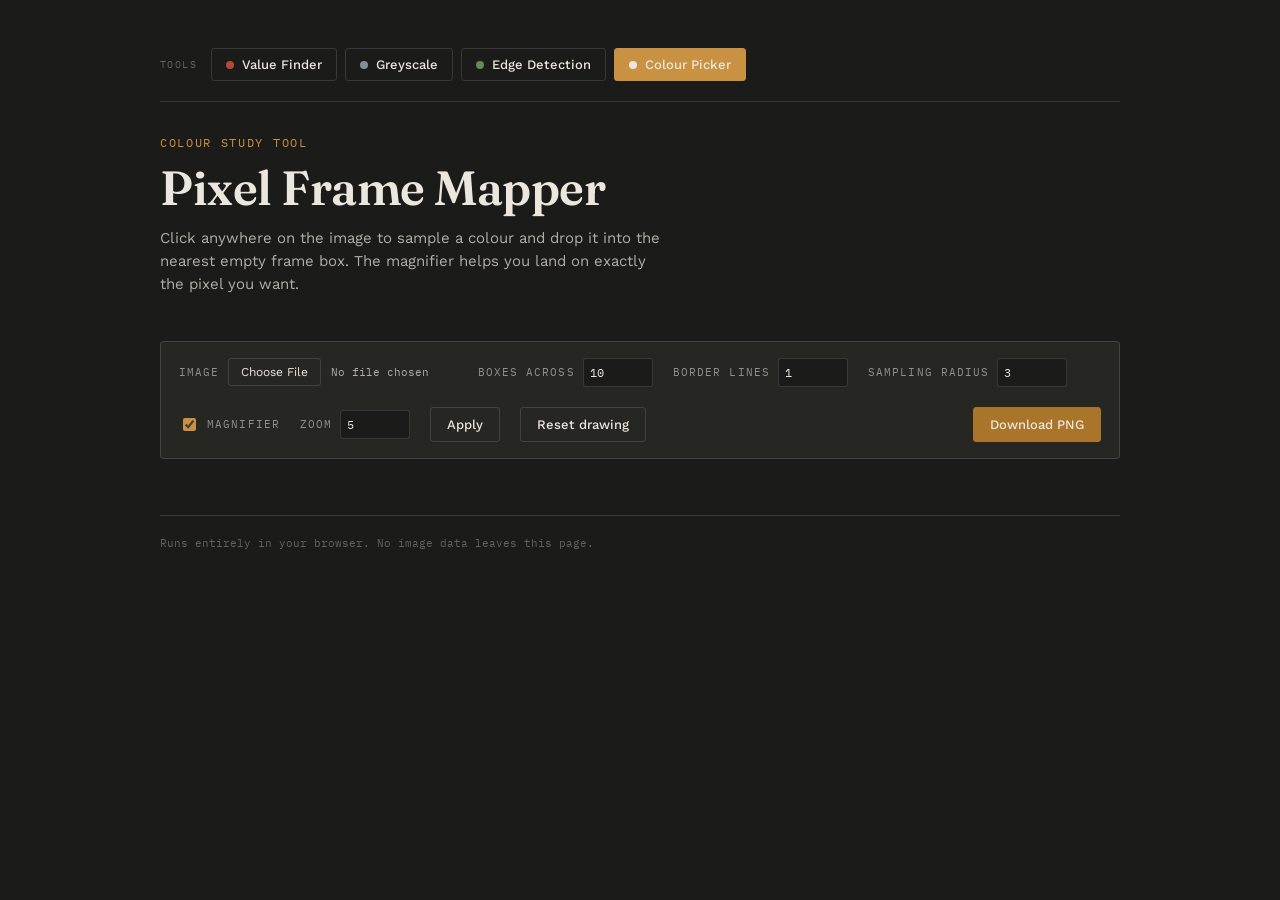
==== ColorPicker/Index.html @ 9104c380 "Website" ====
<!DOCTYPE html>
<html lang="en">
<head>
<meta charset="UTF-8">
<meta name="viewport" content="width=device-width, initial-scale=1.0">
<title>Pixel Frame Mapper</title>
<link rel="stylesheet" href="../assets/global.css">
</head>
<body class="tool-colour">
<div class="wrap">

  <nav class="tool-nav">
    <span class="nav-label">Tools</span>
    <a class="tool-btn tool-btn--value" href="../ValueFinder/Index.html">Value Finder</a>
    <a class="tool-btn tool-btn--grey" href="../GreyScale/Index.html">Greyscale</a>
    <a class="tool-btn tool-btn--edge" href="../EdgeDetect/Index.html">Edge Detection</a>
    <a class="tool-btn tool-btn--colour" href="Index.html" aria-current="page">Colour Picker</a>
  </nav>

  <header>
    <p class="eyebrow">Colour study tool</p>
    <h1>Pixel Frame Mapper</h1>
    <p>Click anywhere on the image to sample a colour and drop it into the nearest empty frame box. The magnifier helps you land on exactly the pixel you want.</p>
  </header>

  <section>

    <div class="controls">

      <label>
        Image
        <input type="file" id="imageInput" accept="image/*">
      </label>

      <label>
        Boxes across
        <input type="number" id="boxCount" value="10" min="5">
      </label>

      <label>
        Border lines
        <input type="number" id="borderLines" value="1" min="1">
      </label>

      <label>
        Sampling radius
        <input type="number" id="sampleRadius" value="3" min="0">
      </label>

      <label>
        <input type="checkbox" id="magToggle" checked>
        Magnifier
      </label>

      <label>
        Zoom
        <input type="number" id="magZoom" value="5" min="2" max="40">
      </label>

      <button class="btn" id="applyBtn">Apply</button>
      <button class="reset-btn" id="resetBtn">Reset drawing</button>
      <button class="download-btn" id="saveBtn">Download PNG</button>

    </div>

    <div class="canvas-container hidden" id="canvasCard">
      <div class="cap">Frame map</div>
      <canvas id="canvas"></canvas>
    </div>

  </section>

  <footer>Runs entirely in your browser. No image data leaves this page.</footer>
</div>

<div id="magnifier">
<canvas id="magCanvas" width="110" height="110"></canvas>
<div id="magInfo">
<span id="magSwatch"></span>
<span id="magText">-</span>
</div>
</div>

<script>

const TARGET_WIDTH = 1000;
const BOX_FILL_RATIO = 0.85;

const canvas = document.getElementById("canvas");
const ctx = canvas.getContext("2d");

let state = null;

document
.getElementById("imageInput")
.addEventListener("change", loadImage);

document
.getElementById("applyBtn")
.addEventListener("click", applySettings);

document
.getElementById("resetBtn")
.addEventListener("click", resetProject);

document
.getElementById("saveBtn")
.addEventListener("click", saveCanvas);

function loadImage(e){

    const file = e.target.files[0];
    if(!file) return;

    const img = new Image();

    img.onload = ()=>buildProject(img);

    img.src = URL.createObjectURL(file);
}

function buildProject(sourceImage){

    const boxesAcross =
        parseInt(document.getElementById("boxCount").value, 10) || 40;

    const borderLines =
        parseInt(document.getElementById("borderLines").value, 10) || 2;

    const sampleRadius =
        parseInt(document.getElementById("sampleRadius").value, 10) || 0;

    // Integer box size keeps the image area an exact multiple of the grid.
    const boxSize =
        Math.max(1, Math.round(TARGET_WIDTH / boxesAcross));

    const imageWidth =
        boxSize * boxesAcross;

    const scale =
        imageWidth / sourceImage.width;

    const imageRows =
        Math.max(1, Math.round(sourceImage.height * scale / boxSize));

    const imageHeight =
        boxSize * imageRows;

    const totalCols =
        boxesAcross + borderLines * 2;

    const totalRows =
        imageRows + borderLines * 2;

    const canvasWidth =
        totalCols * boxSize;

    const canvasHeight =
        totalRows * boxSize;

    canvas.width = canvasWidth;
    canvas.height = canvasHeight;

    const imageCanvas =
        document.createElement("canvas");

    imageCanvas.width = imageWidth;
    imageCanvas.height = imageHeight;

    const imageCtx =
        imageCanvas.getContext("2d");

    imageCtx.drawImage(
        sourceImage,
        0,
        0,
        imageWidth,
        imageHeight
    );

    const imageData =
        imageCtx.getImageData(
            0,
            0,
            imageWidth,
            imageHeight
        );

    const imageX =
        borderLines * boxSize;

    const imageY =
        borderLines * boxSize;

    const boxes = [];

    for(let row=0; row<totalRows; row++){

        for(let col=0; col<totalCols; col++){

            const borderBox =
                row < borderLines ||
                row >= totalRows-borderLines ||
                col < borderLines ||
                col >= totalCols-borderLines;

            if(!borderBox) continue;

            boxes.push({

                row,
                col,

                cx:(col+0.5)*boxSize,
                cy:(row+0.5)*boxSize,

                filled:false,
                colour:"#FFFFFF"

            });
        }
    }

    state = {

        sourceImage,
        boxSize,
        borderLines,
        sampleRadius,

        imageWidth,
        imageHeight,

        imageX,
        imageY,

        imageCanvas,
        imageData,

        boxes,

        leaderLines:[]
    };

    document
    .getElementById("canvasCard")
    .classList.remove("hidden");

    render();
}

function render(){

    if(!state) return;

    ctx.clearRect(
        0,
        0,
        canvas.width,
        canvas.height
    );

    ctx.fillStyle="#ece8df";
    ctx.fillRect(
        0,
        0,
        canvas.width,
        canvas.height
    );

    state.boxes.forEach(box=>{

        const size =
            state.boxSize * BOX_FILL_RATIO;

        const x =
            box.cx - size/2;

        const y =
            box.cy - size/2;

        ctx.fillStyle = box.colour;

        ctx.fillRect(
            x,
            y,
            size,
            size
        );

        ctx.strokeStyle="#999";

        ctx.strokeRect(
            x,
            y,
            size,
            size
        );
    });

    ctx.drawImage(
        state.imageCanvas,
        state.imageX,
        state.imageY
    );

    ctx.strokeStyle="rgba(255,255,255,0.85)";
    ctx.lineWidth=1;

    state.leaderLines.forEach(line=>{

        if(line.radius>0){

            ctx.beginPath();
            ctx.arc(
                line.x1,
                line.y1,
                line.radius,
                0,
                Math.PI*2
            );
            ctx.stroke();
        }
    });

    ctx.strokeStyle="white";
    ctx.lineWidth=2;

    state.leaderLines.forEach(line=>{

        ctx.beginPath();

        ctx.moveTo(
            line.x1,
            line.y1
        );

        ctx.lineTo(
            line.x2,
            line.y2
        );

        ctx.stroke();
    });
}

canvas.addEventListener(
"click",
function(event){

    if(!state) return;

    const rect =
        canvas.getBoundingClientRect();

    const x =
        (event.clientX - rect.left) *
        (canvas.width/rect.width);

    const y =
        (event.clientY - rect.top) *
        (canvas.height/rect.height);

    const insideImage =

        x >= state.imageX &&
        x <= state.imageX + state.imageWidth &&
        y >= state.imageY &&
        y <= state.imageY + state.imageHeight;

    if(!insideImage) return;

    state.sampleRadius =
        Math.max(
            0,
            parseInt(
                document.getElementById("sampleRadius").value,
                10
            ) || 0
        );

    const colour =
        sampleArea(
            x-state.imageX,
            y-state.imageY,
            state.sampleRadius
        );

    const box =
        nearestUnfilledBox(x,y);

    if(!box) return;

    box.filled=true;
    box.colour=colour;

    state.leaderLines.push({

        x1:x,
        y1:y,
        x2:box.cx,
        y2:box.cy,
        radius:state.sampleRadius

    });

    render();
});

const magnifier = document.getElementById("magnifier");
const magCanvas = document.getElementById("magCanvas");
const magCtx = magCanvas.getContext("2d");
const magSwatch = document.getElementById("magSwatch");
const magText = document.getElementById("magText");

canvas.addEventListener("mousemove", updateMagnifier);
canvas.addEventListener("mouseleave", hideMagnifier);

let lastMagEvent = null;

["sampleRadius","magZoom","magToggle"].forEach(id=>{

    document
    .getElementById(id)
    .addEventListener("input",()=>{

        if(lastMagEvent) updateMagnifier(lastMagEvent);

    });

});

function canvasPos(event){

    const rect =
        canvas.getBoundingClientRect();

    return {

        x:(event.clientX - rect.left) *
            (canvas.width/rect.width),

        y:(event.clientY - rect.top) *
            (canvas.height/rect.height)

    };
}

function hideMagnifier(){

    magnifier.style.display="none";
}

function updateMagnifier(event){

    lastMagEvent = event;

    if(!state ||
       !document.getElementById("magToggle").checked){

        hideMagnifier();
        return;
    }

    const pos = canvasPos(event);

    const insideImage =

        pos.x >= state.imageX &&
        pos.x <= state.imageX + state.imageWidth &&
        pos.y >= state.imageY &&
        pos.y <= state.imageY + state.imageHeight;

    if(!insideImage){

        hideMagnifier();
        return;
    }

    const zoom =
        Math.max(
            2,
            parseInt(
                document.getElementById("magZoom").value,
                10
            ) || 5
        );

    const radius =
        Math.max(
            0,
            parseInt(
                document.getElementById("sampleRadius").value,
                10
            ) || 0
        );

    // Same pixel the click handler will sample.
    const px =
        Math.round(pos.x - state.imageX);

    const py =
        Math.round(pos.y - state.imageY);

    const size = magCanvas.width;
    const srcSize = size/zoom;

    const sx = px + 0.5 - srcSize/2;
    const sy = py + 0.5 - srcSize/2;

    magCtx.fillStyle="#111";
    magCtx.fillRect(0,0,size,size);

    magCtx.imageSmoothingEnabled=false;

    magCtx.drawImage(
        state.imageCanvas,
        sx,
        sy,
        srcSize,
        srcSize,
        0,
        0,
        size,
        size
    );

    const centre = size/2;

    if(radius>0){

        magCtx.strokeStyle="rgba(255,255,255,0.9)";
        magCtx.lineWidth=1;

        magCtx.beginPath();
        magCtx.arc(
            centre,
            centre,
            radius*zoom,
            0,
            Math.PI*2
        );
        magCtx.stroke();
    }

    magCtx.strokeStyle="#ff0040";
    magCtx.lineWidth=1;

    magCtx.strokeRect(
        centre - zoom/2,
        centre - zoom/2,
        zoom,
        zoom
    );

    const colour =
        sampleArea(
            pos.x - state.imageX,
            pos.y - state.imageY,
            radius
        );

    magSwatch.style.background=colour;
    magText.textContent=`${px},${py} ${colour}`;

    magnifier.style.display="block";

    const offset = 24;

    const left =
        Math.min(
            event.clientX + offset,
            window.innerWidth - magnifier.offsetWidth - 8
        );

    const top =
        Math.min(
            event.clientY + offset,
            window.innerHeight - magnifier.offsetHeight - 8
        );

    magnifier.style.left = Math.max(8,left) + "px";
    magnifier.style.top = Math.max(8,top) + "px";
}

function nearestUnfilledBox(x,y){

    let best=null;
    let bestDist=Infinity;

    state.boxes.forEach(box=>{

        if(box.filled) return;

        const dx=box.cx-x;
        const dy=box.cy-y;

        const d=dx*dx+dy*dy;

        if(d<bestDist){

            bestDist=d;
            best=box;
        }

    });

    return best;
}


function sampleArea(ix,iy,radius){

    const x=Math.round(ix);
    const y=Math.round(iy);

    let r=0;
    let g=0;
    let b=0;
    let count=0;

    for(let dy=-radius; dy<=radius; dy++){

        for(let dx=-radius; dx<=radius; dx++){

            const px =
                Math.max(
                    0,
                    Math.min(
                        state.imageWidth-1,
                        x+dx
                    )
                );

            const py =
                Math.max(
                    0,
                    Math.min(
                        state.imageHeight-1,
                        y+dy
                    )
                );

            const index =
                (py*state.imageWidth+px)*4;

            r += state.imageData.data[index];
            g += state.imageData.data[index+1];
            b += state.imageData.data[index+2];

            count++;
        }
    }

    if(count===0) return "rgb(255,255,255)";

    r=Math.round(r/count);
    g=Math.round(g/count);
    b=Math.round(b/count);

    return `rgb(${r},${g},${b})`;
}

function applySettings(){

    if(!state || !state.sourceImage) return;

    buildProject(state.sourceImage);
}

function resetProject(){

    if(!state) return;

    state.boxes.forEach(box=>{

        box.filled=false;
        box.colour="#FFFFFF";

    });

    state.leaderLines=[];

    render();
}

function saveCanvas(){

    if(!state) return;

    const a=document.createElement("a");

    a.download="pixel-frame.png";
    a.href=canvas.toDataURL("image/png");

    a.click();
}

</script>

</body>
</html>
---- assets/global.css ----
/* Shared design system for all image tools. Each tool lives in its own folder
   and links this file as "../assets/global.css". */

@import url('https://fonts.googleapis.com/css2?family=Fraunces:opsz,wght@9..144,400;9..144,600;9..144,700&family=Work+Sans:wght@400;500;600&family=IBM+Plex+Mono:wght@400;500;600&display=swap');

:root{
  --ink:#201f1c;
  --paper:#ece7de;
  --paper-dim:#ddd6c8;
  --charcoal:#1b1b1a;
  --charcoal-2:#262623;
  --sienna:#8a3324;
  --sienna-bright:#b34a34;
  --slate:#5c6b73;
  --line: rgba(236,231,222,0.14);

  /* one accent per tool */
  --tool-value:#8a3324;
  --tool-value-bright:#b34a34;
  --tool-grey:#5c6b73;
  --tool-grey-bright:#7d909a;
  --tool-edge:#4a6b3f;
  --tool-edge-bright:#638c52;
  --tool-colour:#a8752a;
  --tool-colour-bright:#c99242;

  /* overridden per page so shared components pick up the tool colour */
  --accent:var(--sienna);
  --accent-bright:var(--sienna-bright);

  --mono:'IBM Plex Mono', monospace;
  --serif:'Fraunces', serif;
  --sans:'Work Sans', sans-serif;
}

/* per-page accent, set with <body class="tool-edge"> etc. */
body.tool-value  {--accent:var(--tool-value);  --accent-bright:var(--tool-value-bright);}
body.tool-grey   {--accent:var(--tool-grey);   --accent-bright:var(--tool-grey-bright);}
body.tool-edge   {--accent:var(--tool-edge);   --accent-bright:var(--tool-edge-bright);}
body.tool-colour {--accent:var(--tool-colour); --accent-bright:var(--tool-colour-bright);}

*{box-sizing:border-box;}
html,body{margin:0;padding:0;}

body{
  background:var(--charcoal);
  color:var(--paper);
  font-family:var(--sans);
  min-height:100vh;
  padding:48px 24px 80px;
}

.wrap{max-width:960px;margin:0 auto;}

/* ---------- tool navigation ---------- */

.tool-nav{
  display:flex;
  gap:8px;
  flex-wrap:wrap;
  align-items:center;
  margin-bottom:32px;
  padding-bottom:20px;
  border-bottom:1px solid var(--line);
}

.tool-nav .nav-label{
  font-family:var(--mono);
  font-size:10px;
  letter-spacing:0.14em;
  text-transform:uppercase;
  color:rgba(236,231,222,0.35);
  margin-right:6px;
}

.tool-btn{
  display:inline-flex;
  align-items:center;
  gap:8px;
  font-family:var(--sans);
  font-size:13px;
  font-weight:500;
  text-decoration:none;
  padding:8px 14px;
  border-radius:3px;
  border:1px solid var(--line);
  background:transparent;
  color:var(--paper);
  cursor:pointer;
  transition:all .15s ease;
}

.tool-btn::before{
  content:"";
  width:8px;
  height:8px;
  border-radius:50%;
  background:var(--dot,var(--paper-dim));
}

.tool-btn:hover{
  border-color:var(--dot,var(--accent-bright));
  background:rgba(236,231,222,0.05);
}

.tool-btn[aria-current="page"]{
  background:var(--dot);
  border-color:var(--dot);
  color:var(--paper);
}

.tool-btn[aria-current="page"]::before{background:var(--paper);}

.tool-btn--value {--dot:var(--tool-value-bright);}
.tool-btn--grey  {--dot:var(--tool-grey-bright);}
.tool-btn--edge  {--dot:var(--tool-edge-bright);}
.tool-btn--colour{--dot:var(--tool-colour-bright);}

/* ---------- header ---------- */

header{margin-bottom:36px;}

.eyebrow{
  font-family:var(--mono);
  font-size:12px;
  letter-spacing:0.14em;
  text-transform:uppercase;
  color:var(--accent-bright);
  margin:0 0 10px;
}

h1{
  font-family:var(--serif);
  font-optical-sizing:auto;
  font-weight:600;
  font-size:clamp(32px,5vw,48px);
  line-height:1.05;
  margin:0 0 14px;
  letter-spacing:-0.01em;
}

header p{
  max-width:56ch;
  color:rgba(236,231,222,0.72);
  line-height:1.55;
  font-size:15px;
  margin:0;
}

section{margin-top:44px;}

/* ---------- dropzone ---------- */

.dropzone{
  border:1.5px dashed rgba(236,231,222,0.35);
  border-radius:4px;
  padding:56px 24px;
  text-align:center;
  cursor:pointer;
  transition:border-color .15s ease, background .15s ease;
  background:rgba(236,231,222,0.02);
}

.dropzone:hover,
.dropzone.drag{
  border-color:var(--accent-bright);
  background:rgba(236,231,222,0.06);
}

.dropzone p.big{
  font-family:var(--serif);
  font-size:20px;
  margin:0 0 6px;
}

.dropzone p.small{
  font-size:13px;
  color:rgba(236,231,222,0.5);
  margin:0;
}

.dropzone input[type=file]{display:none;}

/* ---------- controls ---------- */

.controls{
  display:flex;
  align-items:center;
  gap:20px;
  flex-wrap:wrap;
  margin-top:8px;
  padding:16px 18px;
  background:var(--charcoal-2);
  border:1px solid var(--line);
  border-radius:4px;
}

.controls label,
.control-group label{
  display:inline-flex;
  align-items:center;
  gap:8px;
  font-family:var(--mono);
  font-size:11px;
  letter-spacing:0.1em;
  text-transform:uppercase;
  color:rgba(236,231,222,0.55);
}

.control-group{
  display:flex;
  align-items:center;
  gap:12px;
  flex-wrap:wrap;
}

.control-group label{min-width:80px;}

.step-control{display:flex;align-items:center;gap:12px;}

input[type=range]{
  width:180px;
  accent-color:var(--accent-bright);
}

.control-group input[type=range]{width:150px;}

input[type=number],
input[type=text]{
  width:70px;
  padding:6px;
  background:var(--charcoal);
  border:1px solid var(--line);
  border-radius:3px;
  color:var(--paper);
  font-family:var(--mono);
  font-size:12px;
}

input[type=checkbox]{accent-color:var(--accent-bright);}

/* file inputs inside a dropzone stay hidden, standalone ones get styled */
input[type=file]{
  font-family:var(--mono);
  font-size:11px;
  color:rgba(236,231,222,0.7);
  max-width:230px;
}

input[type=file]::file-selector-button{
  font-family:var(--sans);
  font-size:12px;
  padding:6px 12px;
  margin-right:10px;
  border-radius:3px;
  border:1px solid var(--line);
  background:transparent;
  color:var(--paper);
  cursor:pointer;
}

input[type=file]::file-selector-button:hover{border-color:var(--accent-bright);}

.value-display,
.step-count{
  font-family:var(--mono);
  color:var(--paper);
}

.value-display{font-size:12px;min-width:40px;}
.step-count{font-size:20px;min-width:1.4em;}

/* ---------- buttons ---------- */

.btn,
.toggle-btn,
.reset-btn,
.download-btn{
  font-family:var(--sans);
  font-size:13px;
  font-weight:500;
  padding:9px 16px;
  border-radius:3px;
  border:1px solid var(--line);
  background:transparent;
  color:var(--paper);
  cursor:pointer;
  transition:all .15s ease;
}

.btn:hover,
.toggle-btn:hover,
.reset-btn:hover{border-color:rgba(236,231,222,0.5);}

.btn--primary,
.download-btn{
  background:var(--accent);
  border-color:var(--accent);
}

.btn--primary:hover,
.download-btn:hover{background:var(--accent-bright);}

.download-btn{margin-left:auto;}
.download-btn ~ .download-btn{margin-left:0;}

/* ---------- canvases ---------- */

canvas{display:block;}

.canvas-grid,
.canvases{
  display:grid;
  grid-template-columns:1fr 1fr;
  gap:16px;
  margin-top:20px;
}

@media (max-width:640px){
  .canvas-grid,
  .canvases{grid-template-columns:1fr;}
}

.canvas-card,
.canvas-container{
  background:var(--paper);
  border-radius:4px;
  padding:10px;
  margin-top:20px;
}

.canvas-grid .canvas-container,
.canvases .canvas-card{margin-top:0;}

.canvas-card .cap,
.canvas-container .cap{
  font-family:var(--mono);
  font-size:10px;
  letter-spacing:0.1em;
  text-transform:uppercase;
  color:var(--ink);
  opacity:0.55;
  padding:4px 4px 8px;
}

.canvas-card canvas,
.canvas-container canvas{
  width:100%;
  height:auto;
  border-radius:2px;
  background:#000;
}

/* ---------- value finder specifics ---------- */

.wedge{
  margin-top:32px;
  border:1px solid var(--line);
  border-radius:2px;
  overflow:hidden;
}

.wedge-label{
  font-family:var(--mono);
  font-size:10px;
  letter-spacing:0.12em;
  text-transform:uppercase;
  color:rgba(236,231,222,0.45);
  padding:8px 12px;
  border-bottom:1px solid var(--line);
}

.wedge-strip{display:flex;height:44px;}

.wedge-strip div{
  flex:1;
  display:flex;
  align-items:flex-end;
  justify-content:center;
  font-family:var(--mono);
  font-size:10px;
  padding-bottom:4px;
}

.cap-row{
  display:flex;
  justify-content:space-between;
  align-items:baseline;
  margin-bottom:12px;
}

.cap-row h2{
  font-family:var(--serif);
  font-size:18px;
  font-weight:600;
  margin:0;
}

.cap-row span{
  font-family:var(--mono);
  font-size:11px;
  color:rgba(236,231,222,0.45);
}

.swatches{
  display:flex;
  border:1px solid var(--line);
  border-radius:3px;
  overflow:hidden;
}

.swatch{
  flex:1;
  min-width:0;
  padding:14px 8px 10px;
  text-align:center;
  border-right:1px solid rgba(0,0,0,0.15);
}

.swatch:last-child{border-right:none;}

.swatch .pct{
  font-family:var(--mono);
  font-size:13px;
  font-weight:600;
  display:block;
}

.swatch .hex{
  font-family:var(--mono);
  font-size:9px;
  display:block;
  margin-top:2px;
  opacity:0.65;
}

.hist-wrap{margin-top:36px;}

#histCanvas{
  width:100%;
  height:120px;
  background:var(--charcoal-2);
  border:1px solid var(--line);
  border-radius:4px;
}

/* ---------- colour picker magnifier ---------- */

#magnifier{
  position:fixed;
  display:none;
  pointer-events:none;
  z-index:1000;
}

#magCanvas{
  border:2px solid var(--paper);
  border-radius:50%;
  background:#111;
  box-shadow:0 0 12px rgba(0,0,0,0.8);
}

#magInfo{
  display:flex;
  align-items:center;
  gap:6px;
  justify-content:center;
  margin-top:4px;
  padding:2px 6px;
  background:rgba(0,0,0,0.75);
  border-radius:4px;
  font-family:var(--mono);
  font-size:12px;
}

#magSwatch{
  width:12px;
  height:12px;
  border:1px solid var(--paper);
  display:inline-block;
}

/* ---------- footer / utilities ---------- */

footer{
  margin-top:56px;
  padding-top:20px;
  border-top:1px solid var(--line);
  font-family:var(--mono);
  font-size:11px;
  color:rgba(236,231,222,0.35);
}

.hidden{display:none !important;}
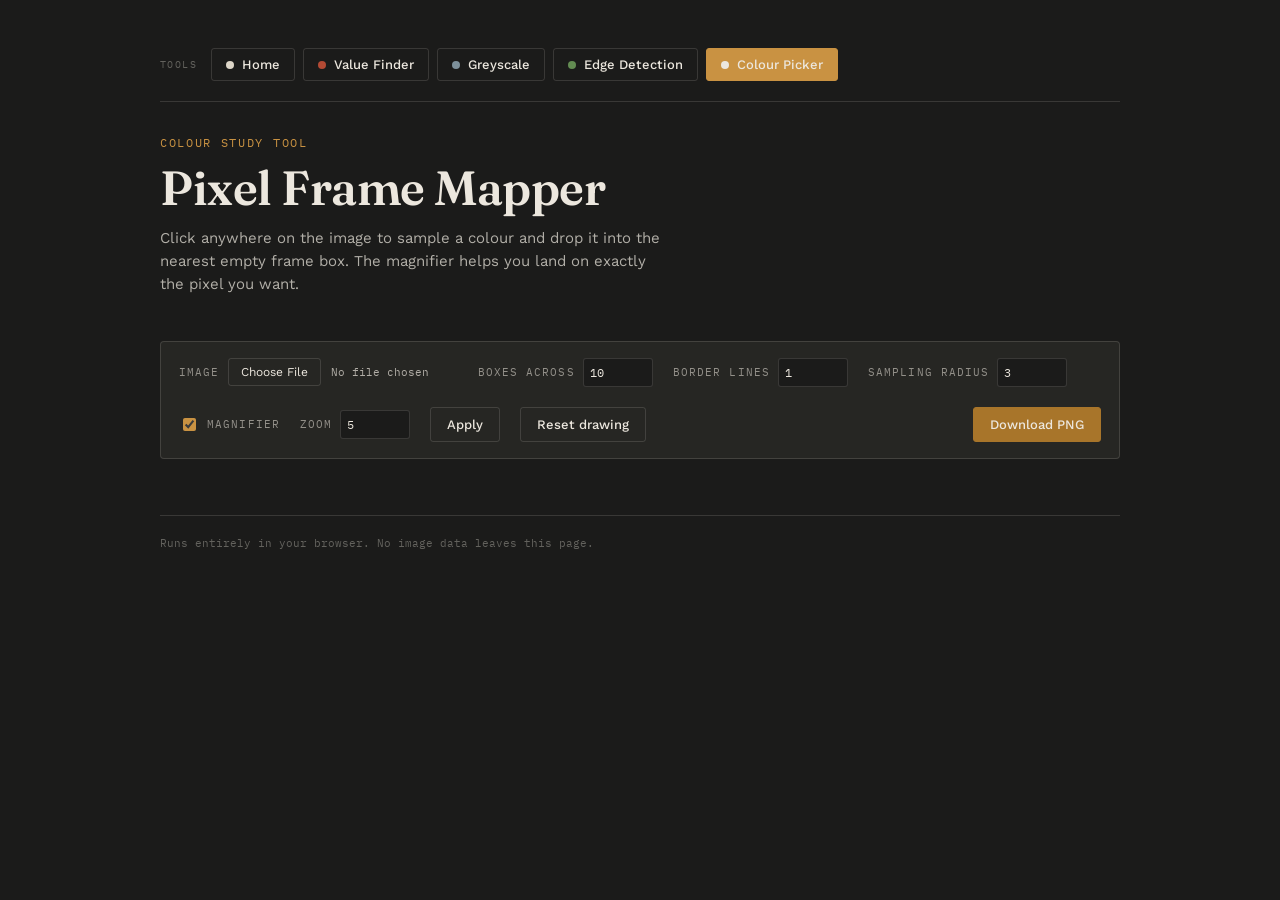
==== commit bb195b5f: "Home added" ====
--- a/ColorPicker/Index.html
+++ b/ColorPicker/Index.html
@@ -11,6 +11,7 @@
 
   <nav class="tool-nav">
     <span class="nav-label">Tools</span>
+    <a class="tool-btn tool-btn--home" href="../Index.html">Home</a>
     <a class="tool-btn tool-btn--value" href="../ValueFinder/Index.html">Value Finder</a>
     <a class="tool-btn tool-btn--grey" href="../GreyScale/Index.html">Greyscale</a>
     <a class="tool-btn tool-btn--edge" href="../EdgeDetect/Index.html">Edge Detection</a>
--- a/assets/global.css
+++ b/assets/global.css
@@ -115,6 +115,73 @@
 .tool-btn--grey  {--dot:var(--tool-grey-bright);}
 .tool-btn--edge  {--dot:var(--tool-edge-bright);}
 .tool-btn--colour{--dot:var(--tool-colour-bright);}
+.tool-btn--home  {--dot:var(--paper-dim);}
+
+/* ---------- landing page cards ---------- */
+
+.tool-grid{
+  display:grid;
+  grid-template-columns:repeat(auto-fit,minmax(280px,1fr));
+  gap:16px;
+}
+
+.tool-card{
+  display:flex;
+  flex-direction:column;
+  gap:8px;
+  padding:22px 22px 20px;
+  text-decoration:none;
+  color:var(--paper);
+  background:var(--charcoal-2);
+  border:1px solid var(--line);
+  border-left:3px solid var(--dot,var(--accent-bright));
+  border-radius:4px;
+  transition:transform .15s ease, border-color .15s ease, background .15s ease;
+}
+
+.tool-card:hover{
+  transform:translateY(-2px);
+  background:#2c2c28;
+  border-color:var(--dot,var(--accent-bright));
+}
+
+.tool-card__tag{
+  font-family:var(--mono);
+  font-size:10px;
+  letter-spacing:0.14em;
+  text-transform:uppercase;
+  color:var(--dot,var(--accent-bright));
+}
+
+.tool-card h2{
+  font-family:var(--serif);
+  font-size:22px;
+  font-weight:600;
+  margin:0;
+}
+
+.tool-card p{
+  margin:0;
+  font-size:14px;
+  line-height:1.5;
+  color:rgba(236,231,222,0.68);
+}
+
+.tool-card__go{
+  margin-top:8px;
+  font-family:var(--mono);
+  font-size:11px;
+  letter-spacing:0.1em;
+  text-transform:uppercase;
+  color:rgba(236,231,222,0.45);
+}
+
+.tool-card:hover .tool-card__go{color:var(--paper);}
+
+.tool-card--value {--dot:var(--tool-value-bright);}
+.tool-card--grey  {--dot:var(--tool-grey-bright);}
+.tool-card--edge  {--dot:var(--tool-edge-bright);}
+.tool-card--colour{--dot:var(--tool-colour-bright);}
 
 /* ---------- header ---------- */
 
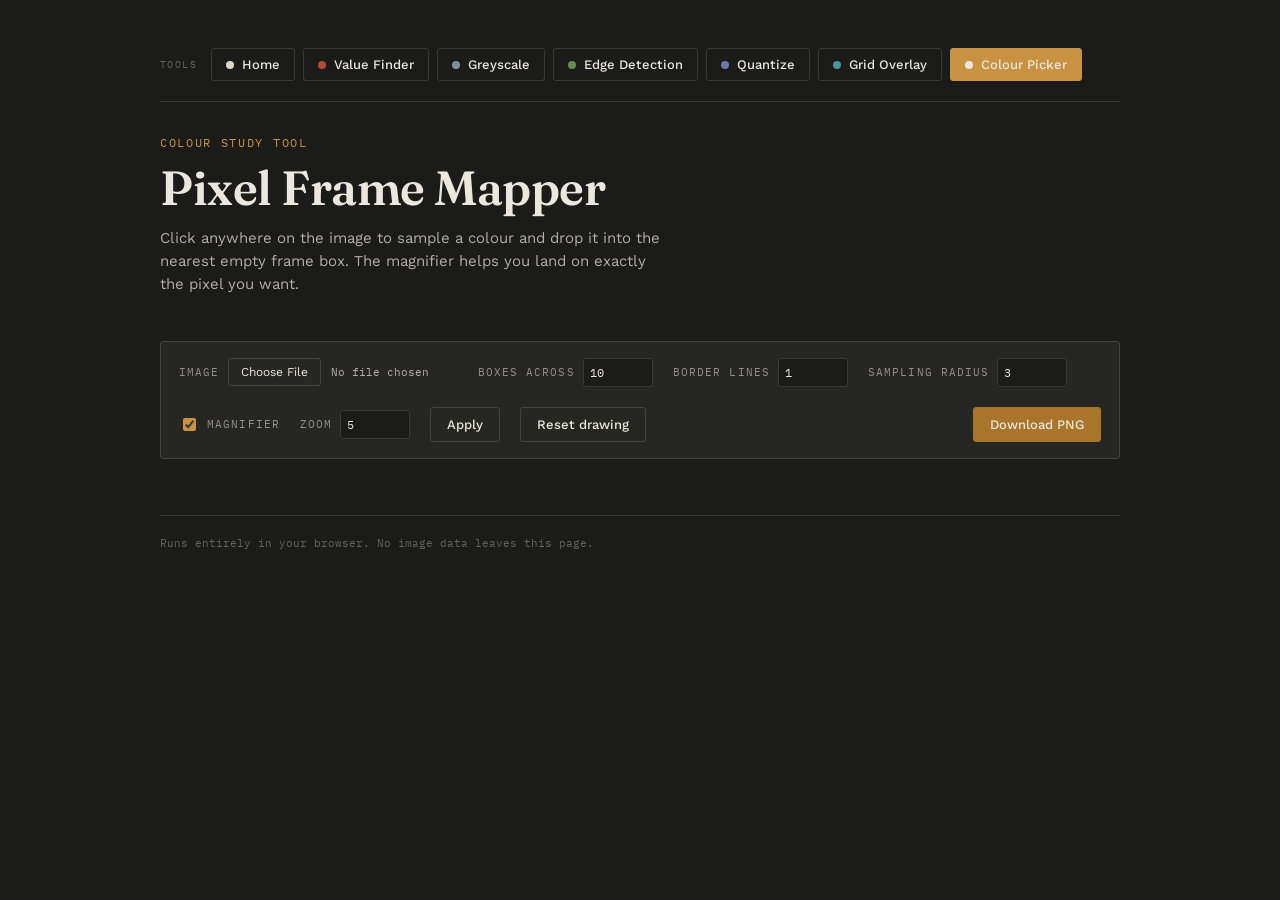
==== commit 5dc043cc: "Commit" ====
--- a/ColorPicker/Index.html
+++ b/ColorPicker/Index.html
@@ -15,6 +15,8 @@
     <a class="tool-btn tool-btn--value" href="../ValueFinder/Index.html">Value Finder</a>
     <a class="tool-btn tool-btn--grey" href="../GreyScale/Index.html">Greyscale</a>
     <a class="tool-btn tool-btn--edge" href="../EdgeDetect/Index.html">Edge Detection</a>
+    <a class="tool-btn tool-btn--quant" href="../Quantize/Index.html">Quantize</a>
+    <a class="tool-btn tool-btn--grid" href="../GridOverlay/Index.html">Grid Overlay</a>
     <a class="tool-btn tool-btn--colour" href="Index.html" aria-current="page">Colour Picker</a>
   </nav>
 
@@ -82,6 +84,7 @@
 </div>
 </div>
 
+<script src="../assets/shared-image.js"></script>
 <script>
 
 const TARGET_WIDTH = 1000;
@@ -115,10 +118,33 @@
 
     const img = new Image();
 
-    img.onload = ()=>buildProject(img);
+    img.onload = ()=>{
+
+        SharedImage.set(img, file.name);
+        buildProject(img);
+
+    };
 
     img.src = URL.createObjectURL(file);
 }
+
+SharedImage.attach({
+
+    onImage: buildProject,
+
+    onNewImage: ()=>{
+
+        document.getElementById("imageInput").value = "";
+
+        document
+        .getElementById("canvasCard")
+        .classList.add("hidden");
+
+        state = null;
+
+    }
+
+});
 
 function buildProject(sourceImage){
 
--- a/assets/global.css
+++ b/assets/global.css
@@ -21,6 +21,10 @@
   --tool-grey-bright:#7d909a;
   --tool-edge:#4a6b3f;
   --tool-edge-bright:#638c52;
+  --tool-quant:#4a4f7a;
+  --tool-quant-bright:#6f76ad;
+  --tool-grid:#2f6f75;
+  --tool-grid-bright:#47959d;
   --tool-colour:#a8752a;
   --tool-colour-bright:#c99242;
 
@@ -37,6 +41,8 @@
 body.tool-value  {--accent:var(--tool-value);  --accent-bright:var(--tool-value-bright);}
 body.tool-grey   {--accent:var(--tool-grey);   --accent-bright:var(--tool-grey-bright);}
 body.tool-edge   {--accent:var(--tool-edge);   --accent-bright:var(--tool-edge-bright);}
+body.tool-quant  {--accent:var(--tool-quant);  --accent-bright:var(--tool-quant-bright);}
+body.tool-grid   {--accent:var(--tool-grid);   --accent-bright:var(--tool-grid-bright);}
 body.tool-colour {--accent:var(--tool-colour); --accent-bright:var(--tool-colour-bright);}
 
 *{box-sizing:border-box;}
@@ -114,6 +120,8 @@
 .tool-btn--value {--dot:var(--tool-value-bright);}
 .tool-btn--grey  {--dot:var(--tool-grey-bright);}
 .tool-btn--edge  {--dot:var(--tool-edge-bright);}
+.tool-btn--quant {--dot:var(--tool-quant-bright);}
+.tool-btn--grid  {--dot:var(--tool-grid-bright);}
 .tool-btn--colour{--dot:var(--tool-colour-bright);}
 .tool-btn--home  {--dot:var(--paper-dim);}
 
@@ -181,7 +189,43 @@
 .tool-card--value {--dot:var(--tool-value-bright);}
 .tool-card--grey  {--dot:var(--tool-grey-bright);}
 .tool-card--edge  {--dot:var(--tool-edge-bright);}
+.tool-card--quant {--dot:var(--tool-quant-bright);}
+.tool-card--grid  {--dot:var(--tool-grid-bright);}
 .tool-card--colour{--dot:var(--tool-colour-bright);}
+
+/* ---------- shared image bar ---------- */
+
+.shared-bar{
+  display:flex;
+  align-items:center;
+  gap:12px;
+  flex-wrap:wrap;
+  margin-bottom:28px;
+  padding:10px 12px;
+  background:var(--charcoal-2);
+  border:1px solid var(--line);
+  border-left:3px solid var(--accent-bright);
+  border-radius:4px;
+}
+
+.shared-bar[hidden]{display:none;}
+
+.shared-bar__thumb{
+  width:44px;
+  height:44px;
+  object-fit:cover;
+  border-radius:2px;
+  background:#000;
+}
+
+.shared-bar__text{
+  flex:1;
+  min-width:200px;
+  font-family:var(--mono);
+  font-size:11px;
+  letter-spacing:0.06em;
+  color:rgba(236,231,222,0.65);
+}
 
 /* ---------- header ---------- */
 
@@ -305,6 +349,16 @@
 }
 
 input[type=checkbox]{accent-color:var(--accent-bright);}
+
+input[type=color]{
+  width:44px;
+  height:30px;
+  padding:2px;
+  background:var(--charcoal);
+  border:1px solid var(--line);
+  border-radius:3px;
+  cursor:pointer;
+}
 
 /* file inputs inside a dropzone stay hidden, standalone ones get styled */
 input[type=file]{
@@ -471,14 +525,15 @@
 
 .swatches{
   display:flex;
+  flex-wrap:wrap;
   border:1px solid var(--line);
   border-radius:3px;
   overflow:hidden;
 }
 
 .swatch{
-  flex:1;
-  min-width:0;
+  flex:1 1 64px;
+  min-width:64px;
   padding:14px 8px 10px;
   text-align:center;
   border-right:1px solid rgba(0,0,0,0.15);
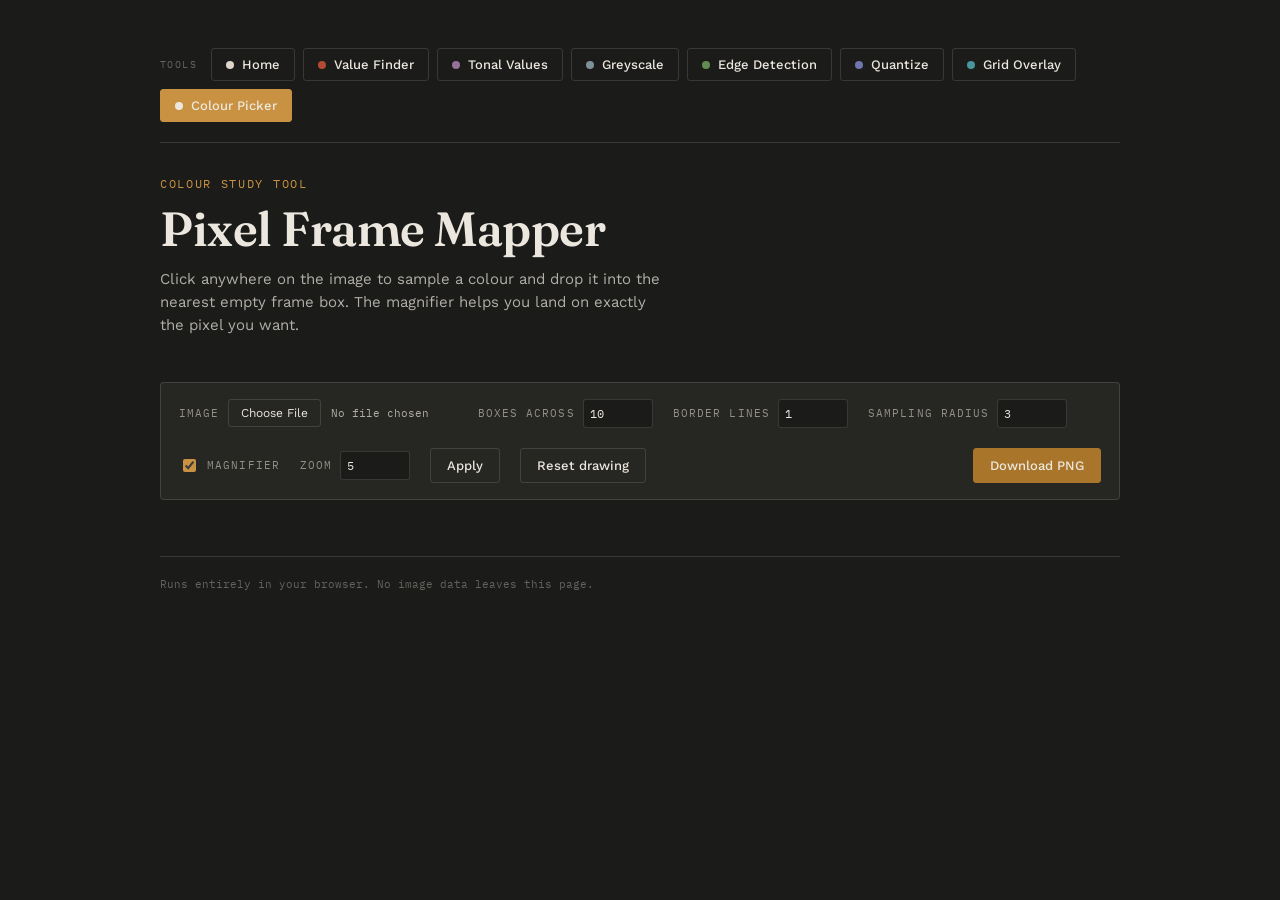
==== commit 12b93ddd: "MetTonal" ====
--- a/ColorPicker/Index.html
+++ b/ColorPicker/Index.html
@@ -13,6 +13,7 @@
     <span class="nav-label">Tools</span>
     <a class="tool-btn tool-btn--home" href="../Index.html">Home</a>
     <a class="tool-btn tool-btn--value" href="../ValueFinder/Index.html">Value Finder</a>
+    <a class="tool-btn tool-btn--tone" href="../TonalValues/Index.html">Tonal Values</a>
     <a class="tool-btn tool-btn--grey" href="../GreyScale/Index.html">Greyscale</a>
     <a class="tool-btn tool-btn--edge" href="../EdgeDetect/Index.html">Edge Detection</a>
     <a class="tool-btn tool-btn--quant" href="../Quantize/Index.html">Quantize</a>
--- a/assets/global.css
+++ b/assets/global.css
@@ -17,6 +17,8 @@
   /* one accent per tool */
   --tool-value:#8a3324;
   --tool-value-bright:#b34a34;
+  --tool-tone:#6b4f6b;
+  --tool-tone-bright:#96729a;
   --tool-grey:#5c6b73;
   --tool-grey-bright:#7d909a;
   --tool-edge:#4a6b3f;
@@ -39,6 +41,7 @@
 
 /* per-page accent, set with <body class="tool-edge"> etc. */
 body.tool-value  {--accent:var(--tool-value);  --accent-bright:var(--tool-value-bright);}
+body.tool-tone   {--accent:var(--tool-tone);   --accent-bright:var(--tool-tone-bright);}
 body.tool-grey   {--accent:var(--tool-grey);   --accent-bright:var(--tool-grey-bright);}
 body.tool-edge   {--accent:var(--tool-edge);   --accent-bright:var(--tool-edge-bright);}
 body.tool-quant  {--accent:var(--tool-quant);  --accent-bright:var(--tool-quant-bright);}
@@ -118,6 +121,7 @@
 .tool-btn[aria-current="page"]::before{background:var(--paper);}
 
 .tool-btn--value {--dot:var(--tool-value-bright);}
+.tool-btn--tone  {--dot:var(--tool-tone-bright);}
 .tool-btn--grey  {--dot:var(--tool-grey-bright);}
 .tool-btn--edge  {--dot:var(--tool-edge-bright);}
 .tool-btn--quant {--dot:var(--tool-quant-bright);}
@@ -187,6 +191,7 @@
 .tool-card:hover .tool-card__go{color:var(--paper);}
 
 .tool-card--value {--dot:var(--tool-value-bright);}
+.tool-card--tone  {--dot:var(--tool-tone-bright);}
 .tool-card--grey  {--dot:var(--tool-grey-bright);}
 .tool-card--edge  {--dot:var(--tool-edge-bright);}
 .tool-card--quant {--dot:var(--tool-quant-bright);}
@@ -541,6 +546,36 @@
 
 .swatch:last-child{border-right:none;}
 
+.swatches--clickable .swatch{cursor:pointer;}
+
+.swatch.is-active{box-shadow:inset 0 0 0 3px var(--accent-bright);}
+
+/* value / colour readout line */
+.readout{
+  display:flex;
+  align-items:center;
+  gap:12px;
+  flex-wrap:wrap;
+  margin-top:12px;
+  padding:12px 14px;
+  background:var(--charcoal-2);
+  border:1px solid var(--line);
+  border-radius:4px;
+  font-family:var(--mono);
+  font-size:12px;
+  color:rgba(236,231,222,0.7);
+}
+
+.readout b{color:var(--paper);font-weight:600;}
+
+.chip{
+  width:24px;
+  height:24px;
+  border:1px solid var(--line);
+  border-radius:3px;
+  display:inline-block;
+}
+
 .swatch .pct{
   font-family:var(--mono);
   font-size:13px;
